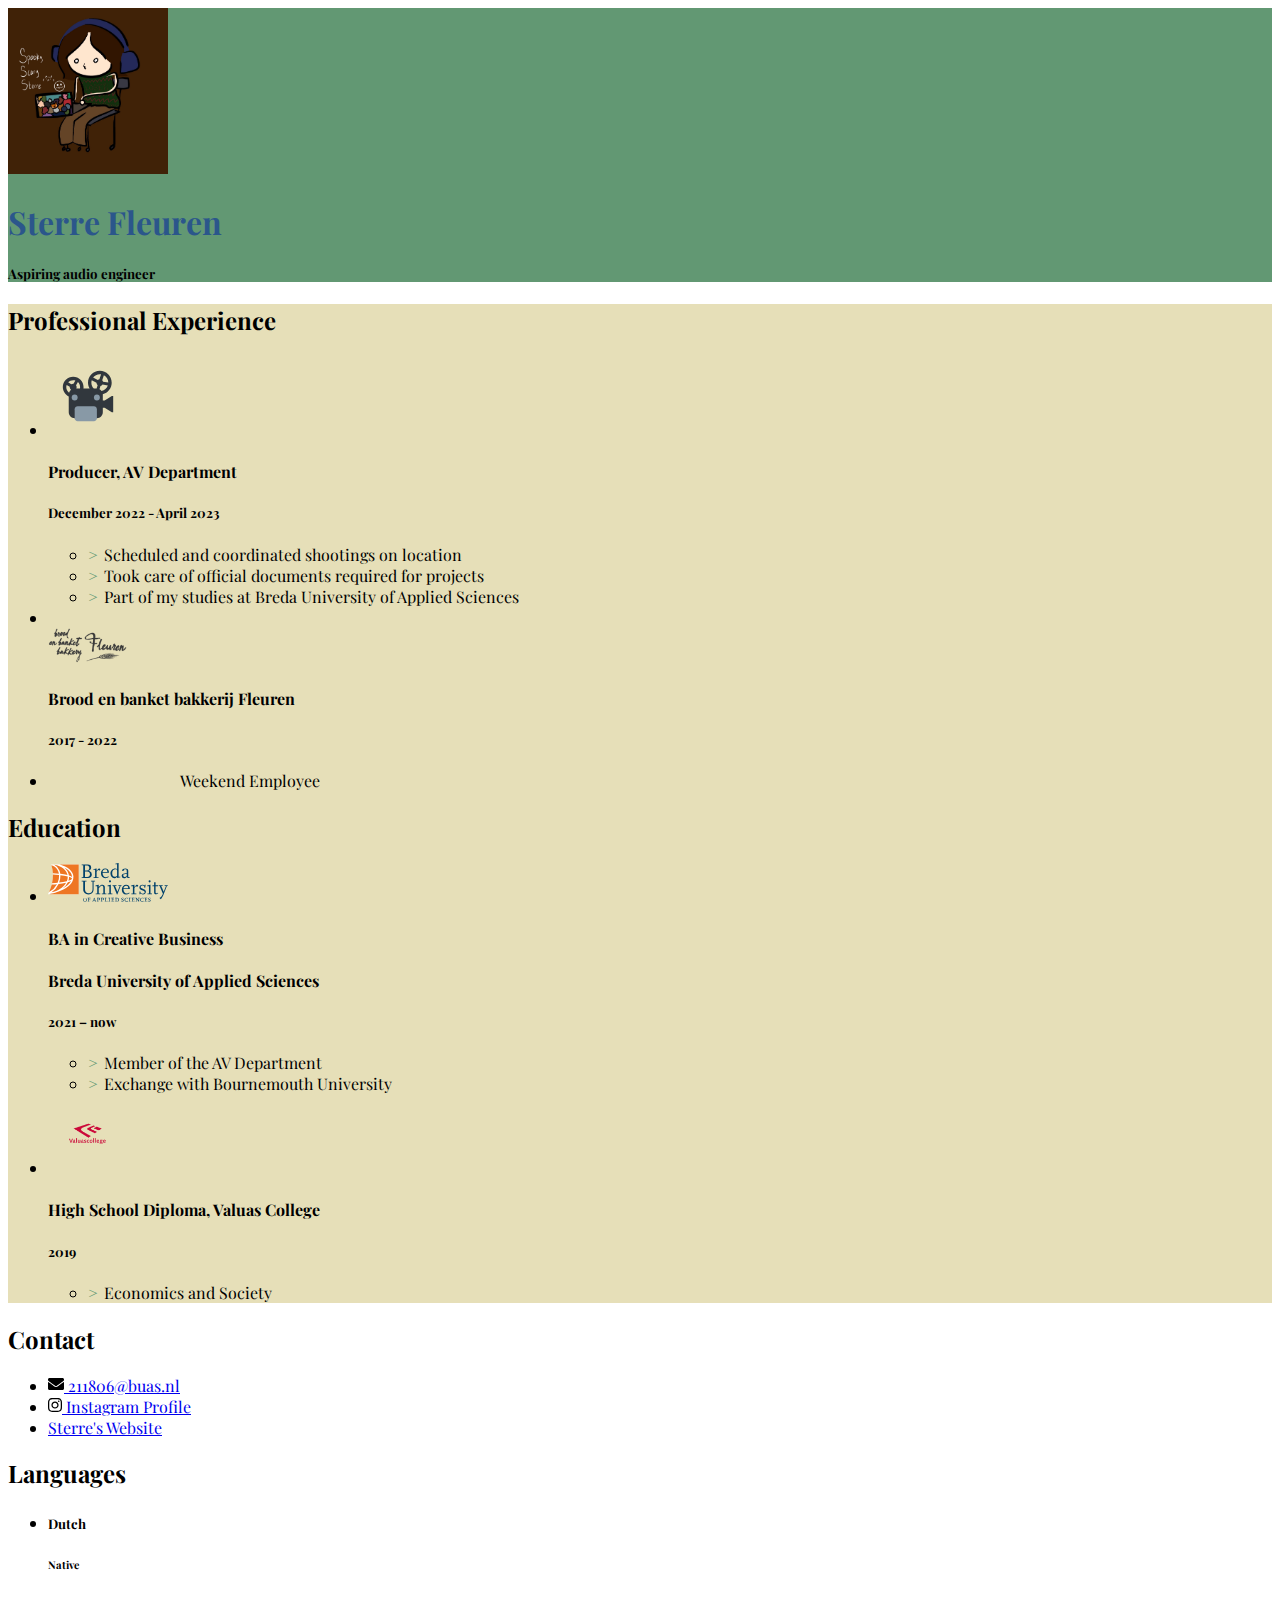
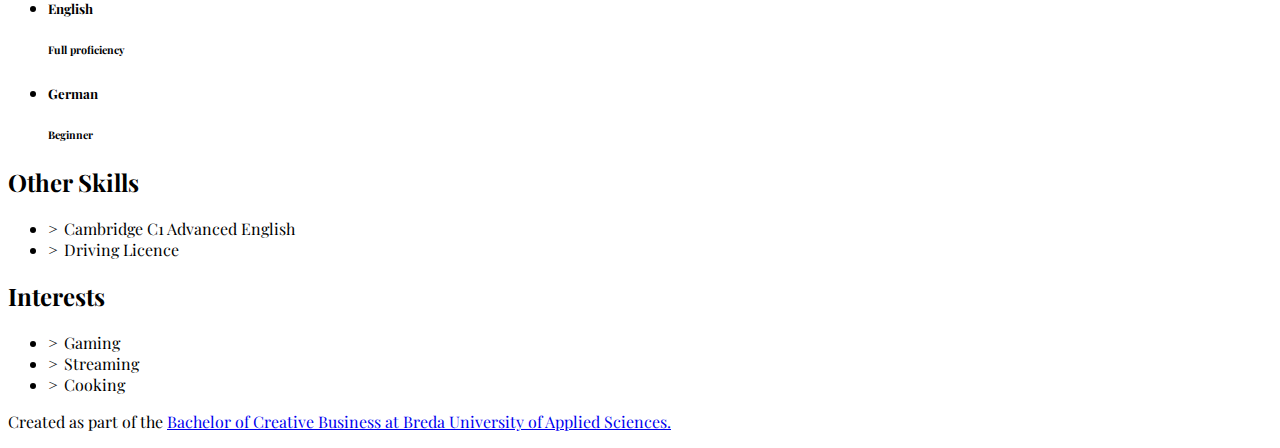
==== index.html @ 614ecc74 "please.2" ====
<!doctype html>
<html class="h-100" lang="en">
  
  <!-- An HTML document always starts with a "head", i.e. information about the page that isn't directly visible -->
  <head>
    <meta charset="utf-8">
    <meta name="viewport" content="width=device-width, initial-scale=1, shrink-to-fit=no">

    <!-- Links to the CSS styles from Bootstrap. -->
    <!-- -->
    <link href="https://cdn.jsdelivr.net/npm/bootstrap@5.2.3/dist/css/bootstrap.min.css" rel="stylesheet" integrity="sha384-rbsA2VBKQhggwzxH7pPCaAqO46MgnOM80zW1RWuH61DGLwZJEdK2Kadq2F9CUG65" crossorigin="anonymous">
    <!-- -->

    <!-- Links to our additional CSS styles -->
    <link rel="stylesheet" href="css/styles.css">
    <link href="cvstyle.css" rel="stylesheet" type="text/css">

    <!-- Alternative CSS for demonstration purposes. You must deactivate the Bootstrap CSS to activate this one. -->
    <!-- 
    <link rel="stylesheet" href="css/alternative.css">
     -->

  <title>Sterre Fleuren's Resumé</title>
  </head>
  <!-- End of the head -->

  <!-- Start of the body, which contains everything visible on the page -->
  <body class="d-flex flex-column h-100 justify-content-between">

	  <link rel="preconnect" href="https://fonts.googleapis.com">
<link rel="preconnect" href="https://fonts.gstatic.com" crossorigin>
<link href="https://fonts.googleapis.com/css2?family=Playfair+Display&display=swap" rel="stylesheet">
	  
    <!--
      We use a Bootstrap container to align contents.
      The "container" class can be replaced by "container-fluid" to make a full width page.
      The "my-sm-4" class adds a margin (m) vertical (y) at sizes small (-sm-) and above, of 4 x 6 pixels
      The "resume-container" class doesn't come from Bootstrap, you can use it for your own styles
    -->
    <div class="container shadow-lg my-sm-4 resume-container">

      <!--
        <header> is a semantic element: it works exactly like <div>, but it gives information about the role of the code below.
        The "row" class is used for the Bootstrap grid.
      -->
      <header class="row resume-header justify-content-center">
        <!--
          A container to wrap around the portrait and align it. We use Bootstrap grid columns.
          This constrains the portrait to columns of decreasing sizes
        -->
        <div class="portrait-container col-5 col-sm-4 col-md-3 col-lg-2">
          <!--
            "w-100" makes sure the image takes the full width of the column it's in
            "rounded-circle" cuts a circle around the image
          -->
          <img class="w-100 rounded-circle my-3" src="images/IMG_0757.jpg" alt="Portrait of Sterre Fleuren" width="160">
        </div>
        <!--
          A container to wrap around your name and tagline. Full-width at small size, then columns of increasing size.
        -->
        <div class="col-12 col-sm-8 col-md-9 col-lg-10 my-3 header-content">
			<h1 class="textcolors"> Sterre Fleuren</h1>
          <h5 class="fst-italic tagline">Aspiring audio engineer&nbsp; &nbsp;&nbsp;</h5>
        </div>
      </header>

      <!--
        Another row in the Bootstrap grid, for the rest of the résumé.
        Biography and other details will be on top of each other at sizes XS and S, then next to each other.
        Use the "flex-row-reverse" class here to swap the columns around.
      -->
      <div class="row resume-bottom">

        <!--
          <main> is another semantic element. It will contain biographical info (professional experience and education).
        -->
        <main class="col-md-7 col-lg-8 col-xl-9 resume-main">

          <!--
            <section> is yet another semantic element. The first one is for professional experience.
          -->
          <section class="my-3 biography-section">
            <h2>Professional Experience</h2>
            <!--
              Each list item (li) in the unordered list (ul) below will be one job.
              "list-unstyled" is a class that hides the bullet points of a list.
            -->
            <ul class="biography-list list-unstyled">

              <!-- Top item (generally the latest or most relevant) in professional experience -->
              <li class="biography-item row mb-2">
                <!-- We're using a grid inside a grid so we can align logos and text -->
                <div class="logo-container col-3 col-sm-2 col-md-3 col-lg-2">
                  <img class="biography-logo mw-100 d-block mx-auto" src="images/employers/projector.svg" alt="Company logo" width="80">
                </div>
                <div class="biography-contents col-9 col-sm-10 col-md-9 col-lg-10">
                  <h4>Producer, AV Department</h4>
                  <h5>December 2022 - April 2023&nbsp;</h5>
                  <!-- Use the list below to talk about your achievements -->
                  <ul class="biography-details list-unstyled">
                    <li>Scheduled and coordinated shootings on location</li>
                    <li>Took care of official documents required for projects&nbsp;</li>
                    <li>Part of my studies at Breda University of Applied Sciences</li>
                  </ul>
                </div>
              </li>

              <!-- 2nd item in professional experience -->
              <li class="biography-item row mb-2">
				</li>
                <div class="logo-container col-3 col-sm-2 col-md-3 col-lg-2">
                <!-- We're using a grid inside a grid so we can align logos and text -->
                  <img class="biography-logo mw-100 d-block mx-auto" src="images/employers/fleuren.png" alt="Company logo" width="80">
                </div>
                <div class="biography-contents col-9 col-sm-10 col-md-9 col-lg-10">
                  <h4>Brood en banket bakkerij Fleuren</h4>
                  <h5>2017 - 2022</h5>
                </div>
				<li>
					&nbsp; &nbsp; &nbsp; &nbsp; &nbsp; &nbsp; &nbsp; &nbsp; &nbsp; &nbsp; &nbsp; &nbsp; &nbsp; &nbsp; &nbsp; &nbsp; &nbsp;Weekend Employee</li>
            </ul>
          </section>

          <!-- We're done with jobs, let's move on to schools -->

          <section class="my-3 biography-section">
            <h2>Education</h2>
            <ul class="biography-list list-unstyled">

              <!-- Top item in education. And by "top", I mean a Bachelor in Creative Business at BUas. -->
              <li class="biography-item row mb-2">
                <div class="logo-container col-3 col-sm-2 col-md-3 col-lg-2">
                  <img class="biography-logo mw-100 d-block mx-auto" src="images/schools/logo-buas.svg" alt="School logo" width="120">
                </div>
                <div class="biography-contents col-9 col-sm-10 col-md-9 col-lg-10">
                  <h4>BA in Creative Business&nbsp;</h4>
                  <h4>Breda University of Applied Sciences</h4>
<h5>2021 –&nbsp;now</h5>
                  <!-- Use the list below to talk about minors, exchanges, extra-curricular activities. -->
                  <ul class="biography-details list-unstyled">
                    <li>Member of the AV Department</li>
                    <li>Exchange with Bournemouth University</li>
                  </ul>
                </div>
              </li>

              <!-- 2nd item in education -->
              <li class="biography-item row mb-2">
                <div class="logo-container col-3 col-sm-2 col-md-3 col-lg-2">
                  <img class="biography-logo mw-100 d-block mx-auto" src="images/schools/113-logo_valuas-college.png" alt="School logo" width="80">
                </div>
                <div class="biography-contents col-9 col-sm-10 col-md-9 col-lg-10">
                  <h4>High School Diploma, Valuas College&nbsp;&nbsp;</h4>
                  <h5>2019</h5>
                  <ul class="biography-details list-unstyled">
                    <li>Economics and Society&nbsp;</li>
                  </ul>
                </div>
              </li>
            </ul>
          </section>

          <!-- This is the end of the "Education" section -->

        </main>

        <!--
          We're done with the first column.
          We now move on to the column with contact details, languages and other skills
          <aside> is also a semantic element.
        -->
        <aside class="col-md-5 col-lg-4 col-xl-3 resume-aside">

          <!-- The first block will be contact details -->
          <section class="my-3 aside-section">
            <h2>Contact</h2>
            <!--
              A list of all your contact details.
              There are more icons in the images/icons folder, have a look if you want to add your LinkedIn or TikTok profile.
              Be careful and only put channels through which you really want to be contacted.
              If your phone number is your personal one, you may want to remove it!
            -->
            <ul class="contact-list list-unstyled">
              <li class="contact-item">
                <a class="d-flex align-items-center" href="mailto:211806@buas.nl" target="_blank">
                  <img class="contact-icon" src="images/icons/envelope.svg" alt="Email">
                  211806@buas.nl
                </a>
              </li>
              <li class="contact-item">
                <a class="d-flex align-items-center" href="https://www.instagram.com/sterrefleuren/" target="_blank">
                  <img class="contact-icon" src="images/icons/instagram.svg" alt="Facebook">
                  Instagram Profile
                </a>
              </li>
              <li class="contact-item">
                <a class="d-flex align-items-center" href="https://sterrefleuren16.wixsite.com/my-site" target="_blank">
                       Sterre's Website
                </a>
              </li>
            </ul>
          </section>

          <!-- End of contact details, moving on to languages -->

          <section class="my-3 aside-section">
            <h2>Languages</h2>
            <!-- Each item in the list is a language. Modify, add or remove depending on what you speak -->
            <ul class="language-list list-unstyled">
              <li class="language-item d-flex mb-1">
                <h5 class="language-name w-50">Dutch</h5>
                <div class="language-level w-50 border border-info border-2 position-relative">
                  <!-- The div below is a progress bar. Choose between w-25, w-50, w-75 and w-100 to show your level of fluency -->
                  <div class="language-progress position-absolute bg-warning h-100 w-100"></div>
                  <h6 class="position-absolute w-100 text-center top-0 py-1">Native</h6>
                </div>
              </li>
              <li class="language-item d-flex mb-1">
                <h5 class="language-name w-50">English</h5>
                <div class="language-level w-50 border border-info border-2 position-relative">
                  <!-- The div below is a progress bar. Choose between w-25, w-50, w-75 and w-100 to show your level of fluency -->
                  <div class="language-progress position-absolute bg-warning h-100 w-75"></div>
                  <h6 class="position-absolute w-100 text-center top-0 py-1">Full proficiency</h6>
                </div>
			  </li>
              <li class="language-item d-flex mb-1">
                <h5 class="language-name w-50">German</h5>
                <div class="language-level w-50 border border-info border-2 position-relative">
                  <!-- The div below is a progress bar. Choose between w-25, w-50, w-75 and w-100 to show your level of fluency -->
                  <div class="language-progress position-absolute bg-warning h-100 w-25"></div>
                  <h6 class="position-absolute w-100 text-center top-0 py-1">Beginner</h6>
                </div>
              </li>
            </ul>
          </section>

          <!-- End of contact details, moving on to other skills -->

          <section class="my-3 aside-section">
            <h2>Other Skills</h2>
            <ul class="skill-list list-unstyled">
              <li class="skill-item">Cambridge C1 Advanced English&nbsp;</li>
              <li class="skill-item">Driving Licence</li>
            </ul>
          </section>

          <!-- End of other skills, moving on to interest and hobbies -->

          <section class="my-3 aside-section">
            <h2>Interests</h2>
            <ul class="skill-list list-unstyled">
              <li class="skill-item">Gaming</li>
				<li class="skill-item">Streaming</li>
				<li class="skill-item">Cooking</li>
            </ul>
          </section>

      </aside>
  </div>
    </div>

    <!-- And now, a footer! -->
    <footer class="bg-dark mt-sm-5 py-4 text-light">
      <p class="container text-end">
        Created as part of the <a href="https://www.buas.nl/en/programmes/creative-business" target="_blank">Bachelor of Creative Business at Breda University of Applied Sciences.</a>
      </p>
    </footer>

  </body>
</html>
---- css/styles.css ----
/* Use this file to use your own styles*/

/* Import declaration to use Google Fonts - check https://fonts.google.com/ for details */
@import url('https://fonts.googleapis.com/css2?family=Lato:ital,wght@0,400;0,700;1,400;1,700&display=swap');

/* Styles for the body */

body {
	font-family: 'Playfair Display', serif;
}

/* Styles for custom classes in the document. (There are more, try to find them out!) */


.resume-header {
    background-color: #629873;
}


	

.resume-main {
	background-color: #E6DFB8;
}

.resume-aside {
	background-color: #FFFFFF;
}

/* Styles for lists in the document */

.biography-details li::before, .skill-list li::before {
	content: ">";
	font-weight: 800;
	display: inline-block;
	width: 1em;
	margin-left: -1em;
}

.biography-details li::before {
	color: #629873;
}

.biography-details li, .skill-list li {
	padding-left: 1em;
}

/* Styles for contact icons */

.contact-icon {
	height: 1em;
	flex-basis: 1.4em;
}
---- cvstyle.css ----
@charset "UTF-8";


.textcolors {
	color: #2B568B
	
}
---- css/alternative.css ----
@import url(https://api.fontshare.com/css?f[]=telma@900&f[]=erode@1&display=swap);

/* Starting with a CSS reset */

* {
	margin: 0;
	border: 0;
	padding: 0;
	font-size: inherit;
	font-weight: inherit;
	box-sizing: border-box;
}

ol, ul {
	list-style: none;
}

/* Defining font styles for the whole body */

html {
	height: 100%;
}

body {
	font-family: "Erode", serif;
	background-color: #ffffff;
	color: #000020;
	font-size: clamp(16px, 1.5vw, 20px);
	line-height: 1.1;
	height: 100%;
}

h1, h2, h3, h4, p, li, dt {
	margin: .3em 0;
}

.resume-container {
	display: flex;
	flex-flow: row;
	margin: 0 auto;
	height: 100%;
}

.resume-bottom {
	display: flex;
	flex-flow: row wrap;
	width: 100%;
	overflow-y: auto;
}

.resume-main, .resume-aside {
	display: flex;
	flex-flow: column;
}

section {
	padding: .5em;
}

section {
	background-image: linear-gradient(to bottom, rgba(120, 120, 120, .1), transparent);
	flex: 1 0 auto;
}

footer {
	display: none;
}

/* Styles for the header (photo, tagline, etc.) */

.resume-header {
	width: 16%;
	max-width: 220px;
	min-width: 80px;
	display: flex;
	flex-flow: column;
	background-color: #301010;
	color: #f0f0f0;
	height: 100%;
	background-image: linear-gradient(to bottom, rgba(255, 255, 255, .1), transparent);
}

.portrait-container {
	margin: 10px;
	border-radius: 130px;
	background-color: rgba(120,120,120,.4);
	max-height: 30%;
}

.portrait-container img {
	border-radius: 130px;
	width: 100%;
	max-height: 100%;
}

.header-content {
	text-align: center;
	display:  flex;
	flex-flow: row;
	justify-content: center;
	overflow: hidden;
}

h1 {
	font-size: clamp(28px, 3vh, 40px);
	font-weight: 900;
	font-family:  Telma;
	writing-mode: vertical-lr;
	transform:  rotate(180deg);
}

.tagline {
	font-size: clamp(22px, 2.5vh, 30px);
	font-weight: 200;
	font-style: italic;
	margin: .6em 0;
	writing-mode: vertical-lr;
}

/* Styles for the main column */

.resume-main {
	flex: 1 1 60%;
	background-color: #f0f0f0;
}

.biography-item {
   	display: flex;
   	margin: .6em 0;
}

.logo-container {
	flex: 0 1 20%;
}

.biography-logo {
	display: block;
	margin: .6em auto .3em;
	max-width: 100%;
	max-height: 80px;
}

.biography-contents {
	flex: 1 0 80%;
	padding-left: 5px;
}

.biography-item h4 {
	font-size: 1.5em;
	font-weight: 500;
}

.biography-item h5 {
	font-size: 1.25em;
	font-weight: 300;
	margin-bottom: .5em;
}

.biography-details li::before, .skill-list li::before {
	content: "\2605";
	display: inline-block;
	width: 1em;
	margin-left: -1em;
}

.biography-details li, .skill-list li {
	padding-left: 1em;
}

h2 {
	writing-mode: vertical-lr;
	font-size: clamp(20px, 2.5vh, 36px);
	font-weight: 900;
	font-family:  Telma;
}

.resume-main h2 {
	transform:  rotate(180deg);
	float:  left;
}

.resume-main h2 + * {
	margin-left: 2.2em;
}

/* Styles for the secondary column */

.resume-aside {
	flex: 1 1 250px;
	background-color: #282840;
	color: #f0f0f0;
	display: flex;
	flex-flow: column;
}

.resume-aside a {
	color: #c0c0ff;
}

.resume-aside a:hover {
	opacity: .8;
}

.language-item {
	display: flex;
	margin: .5em 0;
}

.language-name {
	width: 50%;
}

.language-level {
	position: relative;
	font-size: .8em;
	font-weight: 600;
	width: 50%;
	height:  1.6em;
	text-align: center;
	border: 2px solid #fffff0;
	color: #000000;
	text-shadow: 1px 1px 2px #ffffff;
}

.language-level > * {
	position: absolute;
	left: 0;
	top:  0;
	height: 100%;
}

.language-progress {
	background-color: #ffff00;
}

.language-level h6 {
	width: 100%;
}

.w-25 {
	width: 25%;
}

.w-50 {
	width: 50%;
}

.w-75 {
	width: 75%;
}

.w-100 {
	width: 100%;
}

.contact-item a {
	display: flex;
	align-items: center;
}

.contact-icon {
	height: 1em;
	flex-basis: 1.4em;
	filter: invert();
}

aside h2 {
	float:  right;
}

aside h2 + * {
	margin-right: 2.2em;
}
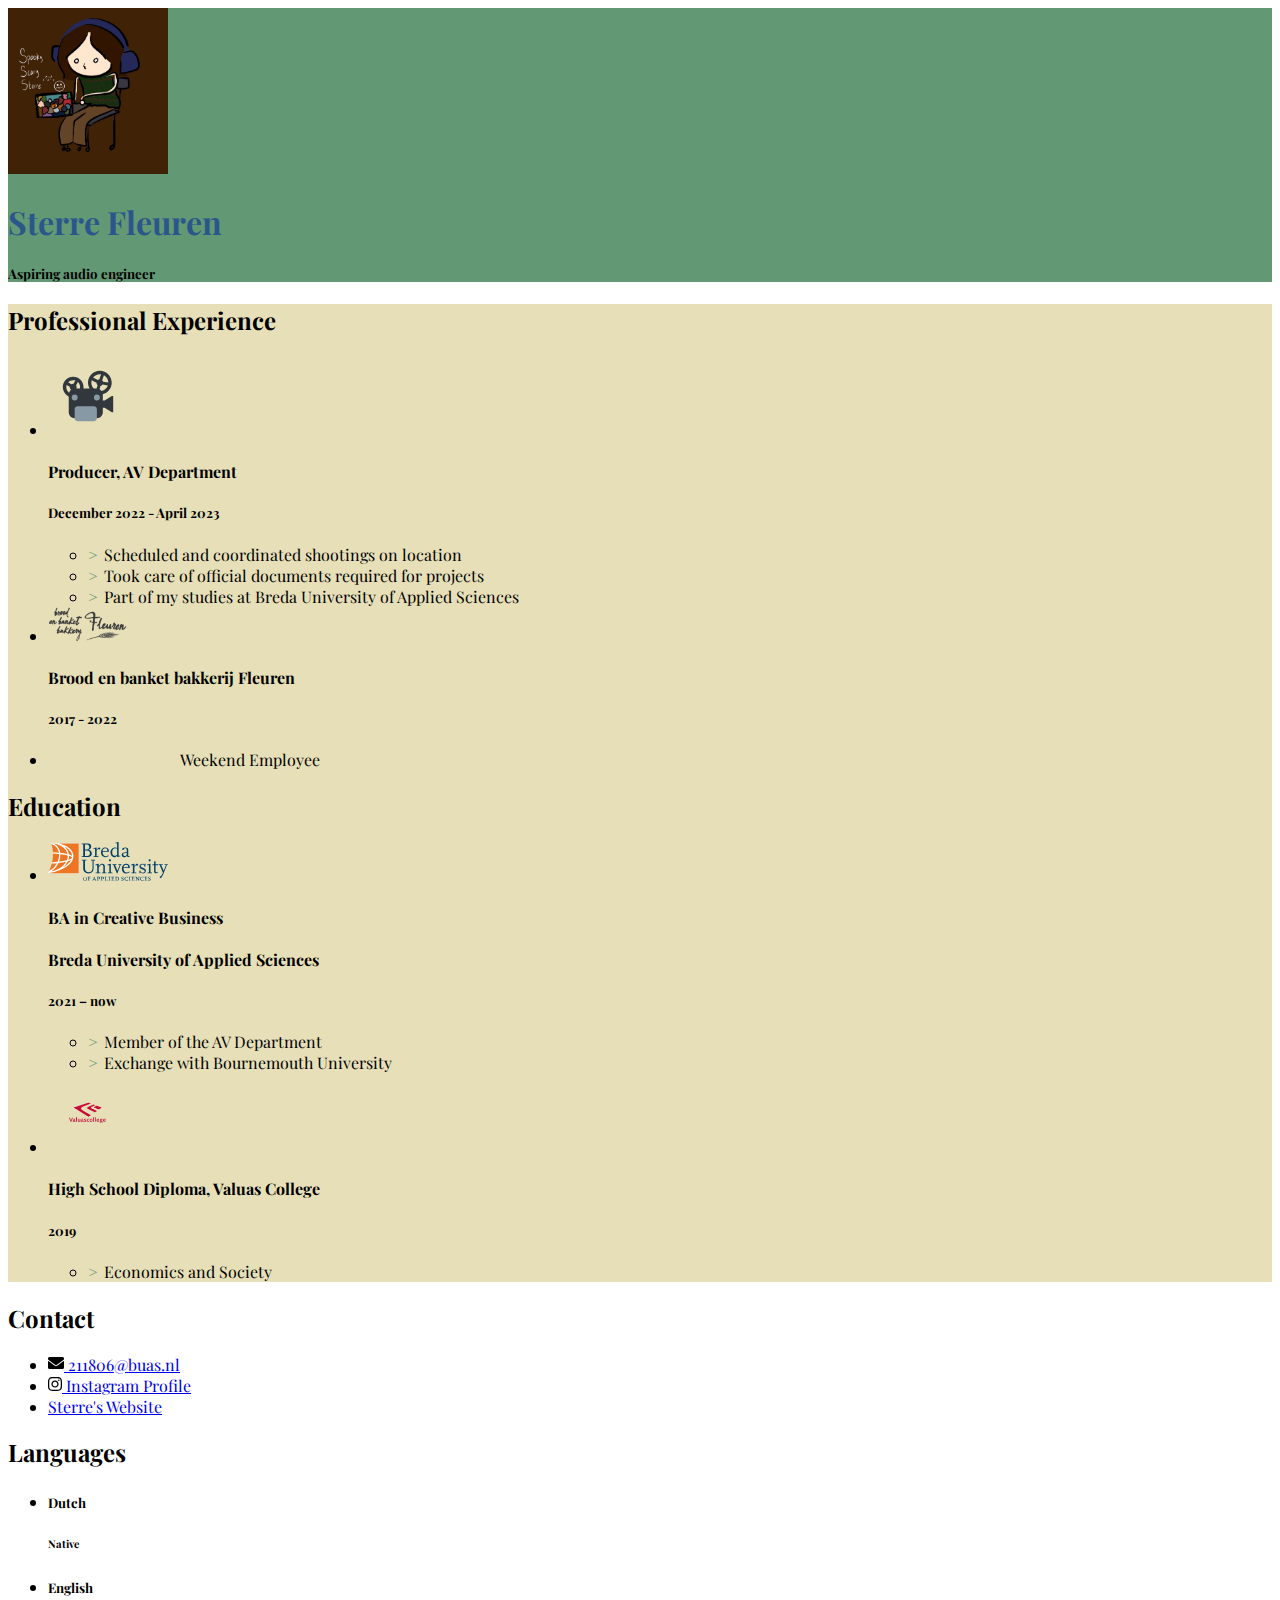
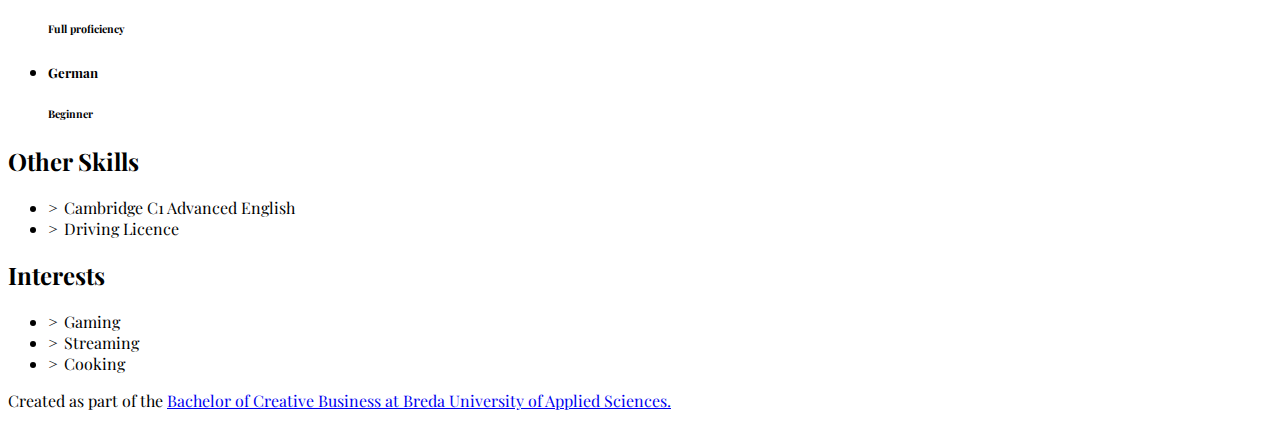
==== commit a339d3eb: "please cmon" ====
--- a/index.html
+++ b/index.html
@@ -107,7 +107,6 @@
 
               <!-- 2nd item in professional experience -->
               <li class="biography-item row mb-2">
-				</li>
                 <div class="logo-container col-3 col-sm-2 col-md-3 col-lg-2">
                 <!-- We're using a grid inside a grid so we can align logos and text -->
                   <img class="biography-logo mw-100 d-block mx-auto" src="images/employers/fleuren.png" alt="Company logo" width="80">
@@ -118,7 +117,7 @@
                 </div>
 				<li>
 					&nbsp; &nbsp; &nbsp; &nbsp; &nbsp; &nbsp; &nbsp; &nbsp; &nbsp; &nbsp; &nbsp; &nbsp; &nbsp; &nbsp; &nbsp; &nbsp; &nbsp;Weekend Employee</li>
-            </ul>
+				</li> </ul>
           </section>
 
           <!-- We're done with jobs, let's move on to schools -->
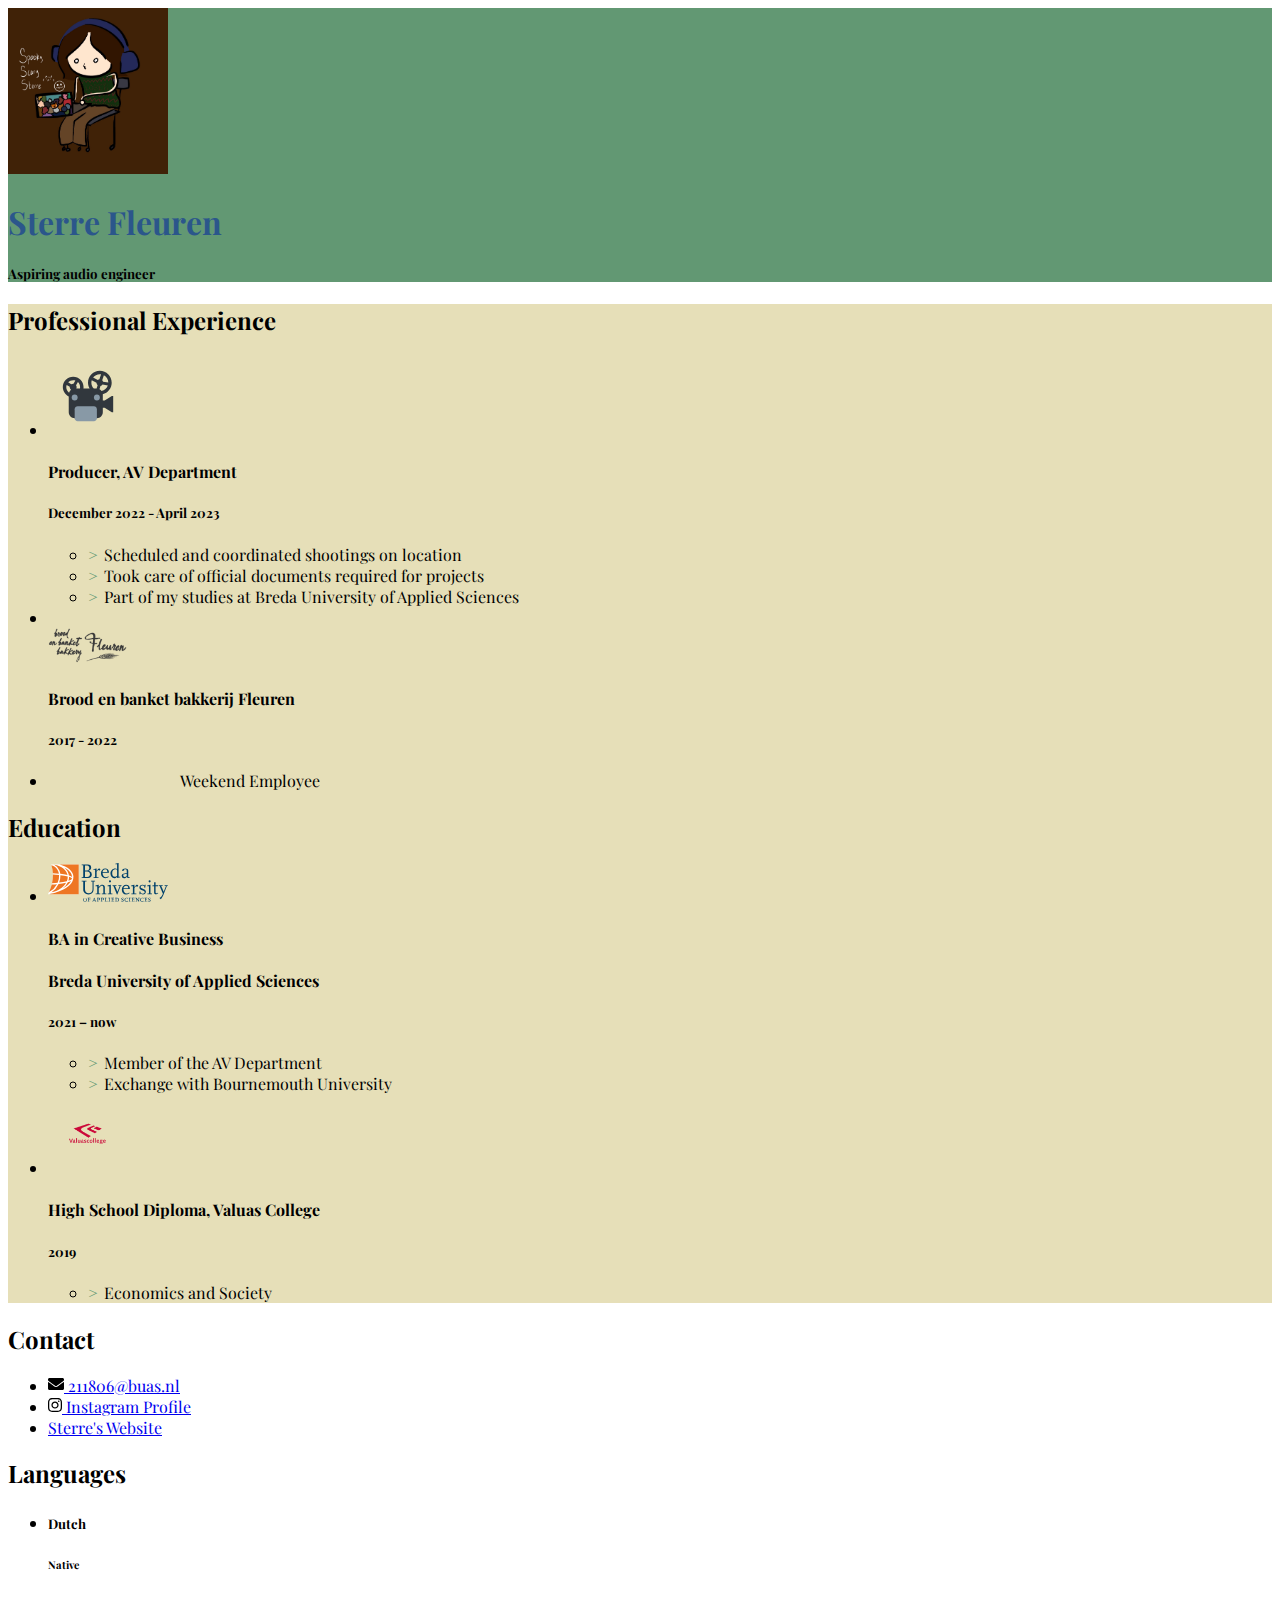
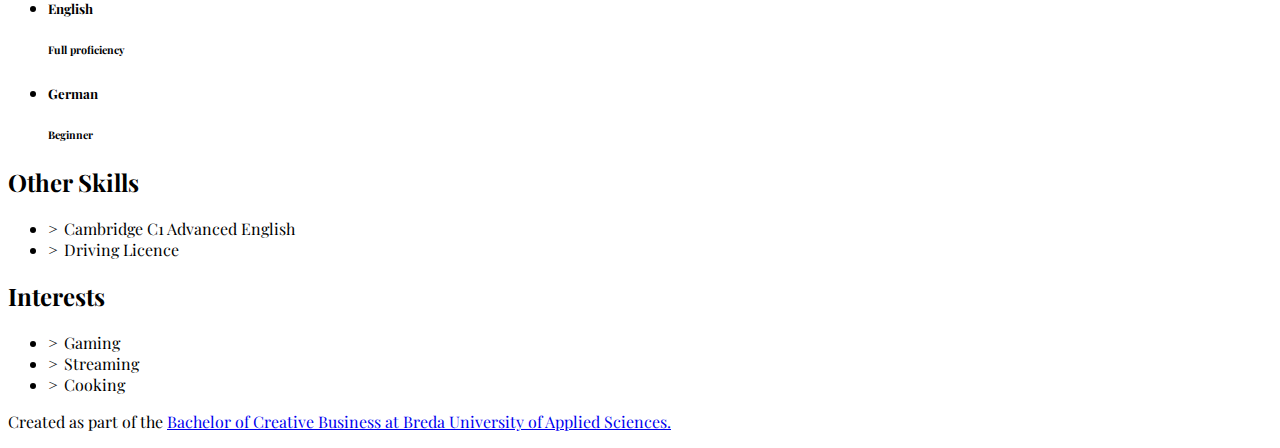
==== commit 4d30dd0c: "ugly" ====
--- a/index.html
+++ b/index.html
@@ -107,6 +107,7 @@
 
               <!-- 2nd item in professional experience -->
               <li class="biography-item row mb-2">
+				</li>
                 <div class="logo-container col-3 col-sm-2 col-md-3 col-lg-2">
                 <!-- We're using a grid inside a grid so we can align logos and text -->
                   <img class="biography-logo mw-100 d-block mx-auto" src="images/employers/fleuren.png" alt="Company logo" width="80">
@@ -117,7 +118,7 @@
                 </div>
 				<li>
 					&nbsp; &nbsp; &nbsp; &nbsp; &nbsp; &nbsp; &nbsp; &nbsp; &nbsp; &nbsp; &nbsp; &nbsp; &nbsp; &nbsp; &nbsp; &nbsp; &nbsp;Weekend Employee</li>
-				</li> </ul>
+				</ul>
           </section>
 
           <!-- We're done with jobs, let's move on to schools -->
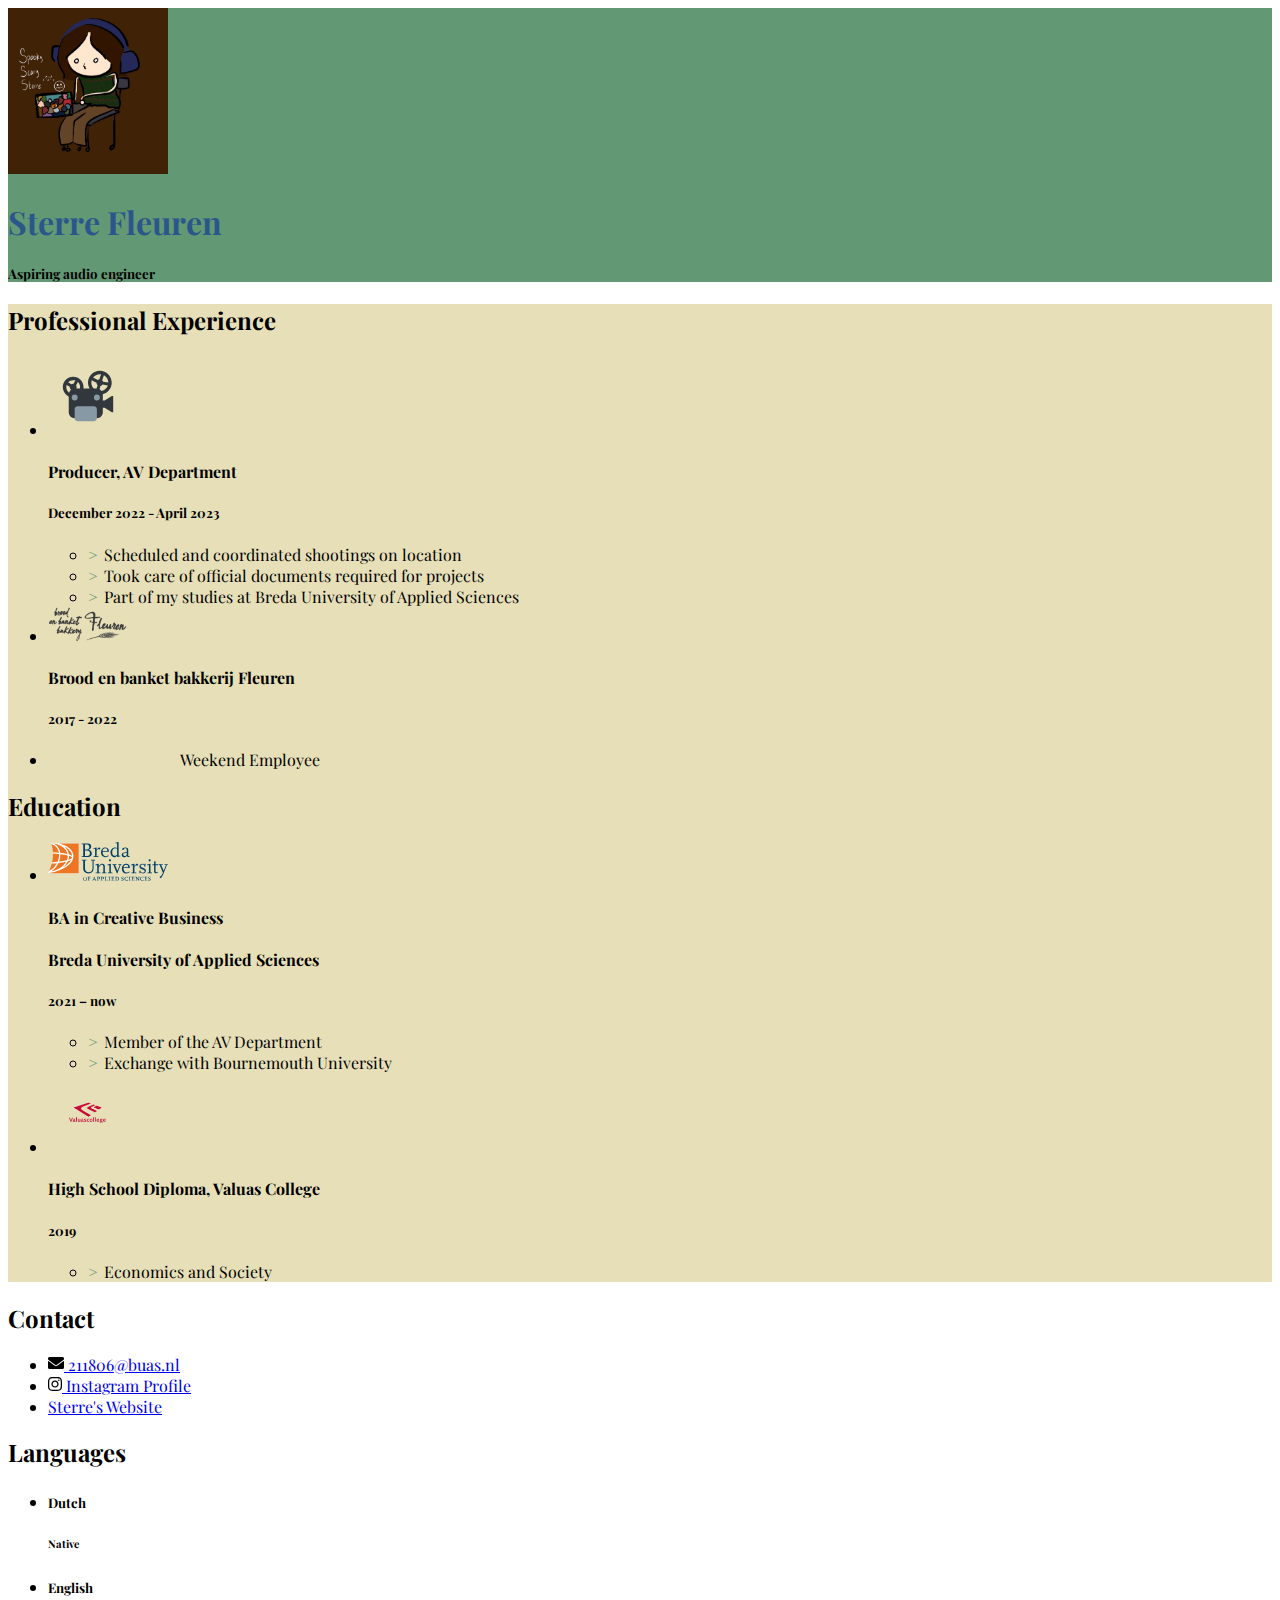
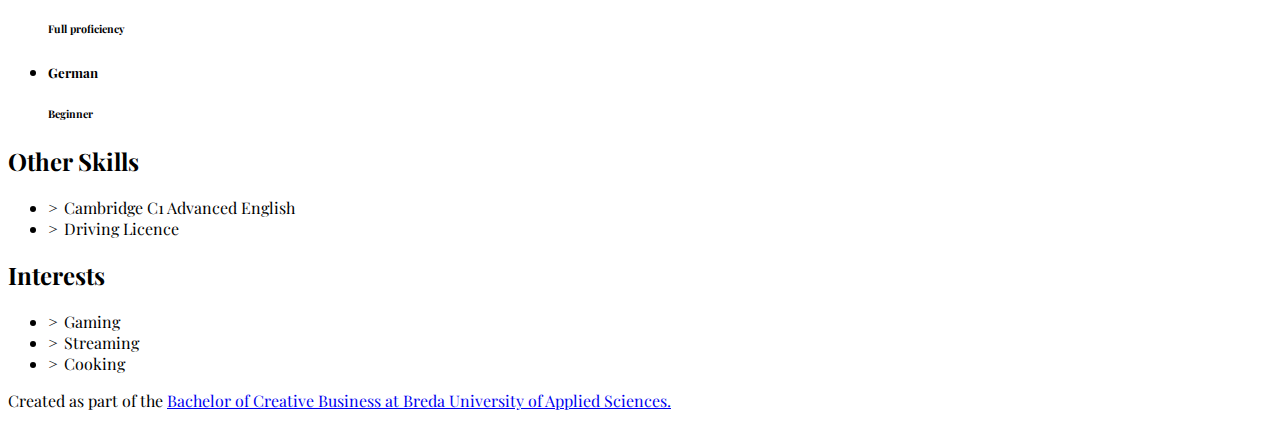
==== commit 66626aa3: "pls cmon" ====
--- a/index.html
+++ b/index.html
@@ -107,7 +107,6 @@
 
               <!-- 2nd item in professional experience -->
               <li class="biography-item row mb-2">
-				</li>
                 <div class="logo-container col-3 col-sm-2 col-md-3 col-lg-2">
                 <!-- We're using a grid inside a grid so we can align logos and text -->
                   <img class="biography-logo mw-100 d-block mx-auto" src="images/employers/fleuren.png" alt="Company logo" width="80">
@@ -116,8 +115,8 @@
                   <h4>Brood en banket bakkerij Fleuren</h4>
                   <h5>2017 - 2022</h5>
                 </div>
-				<li>
-					&nbsp; &nbsp; &nbsp; &nbsp; &nbsp; &nbsp; &nbsp; &nbsp; &nbsp; &nbsp; &nbsp; &nbsp; &nbsp; &nbsp; &nbsp; &nbsp; &nbsp;Weekend Employee</li>
+				<li>&nbsp; &nbsp; &nbsp; &nbsp; &nbsp; &nbsp; &nbsp; &nbsp; &nbsp; &nbsp; &nbsp; &nbsp; &nbsp; &nbsp; &nbsp; &nbsp; &nbsp;Weekend Employee</li>
+				</li>
 				</ul>
           </section>
 
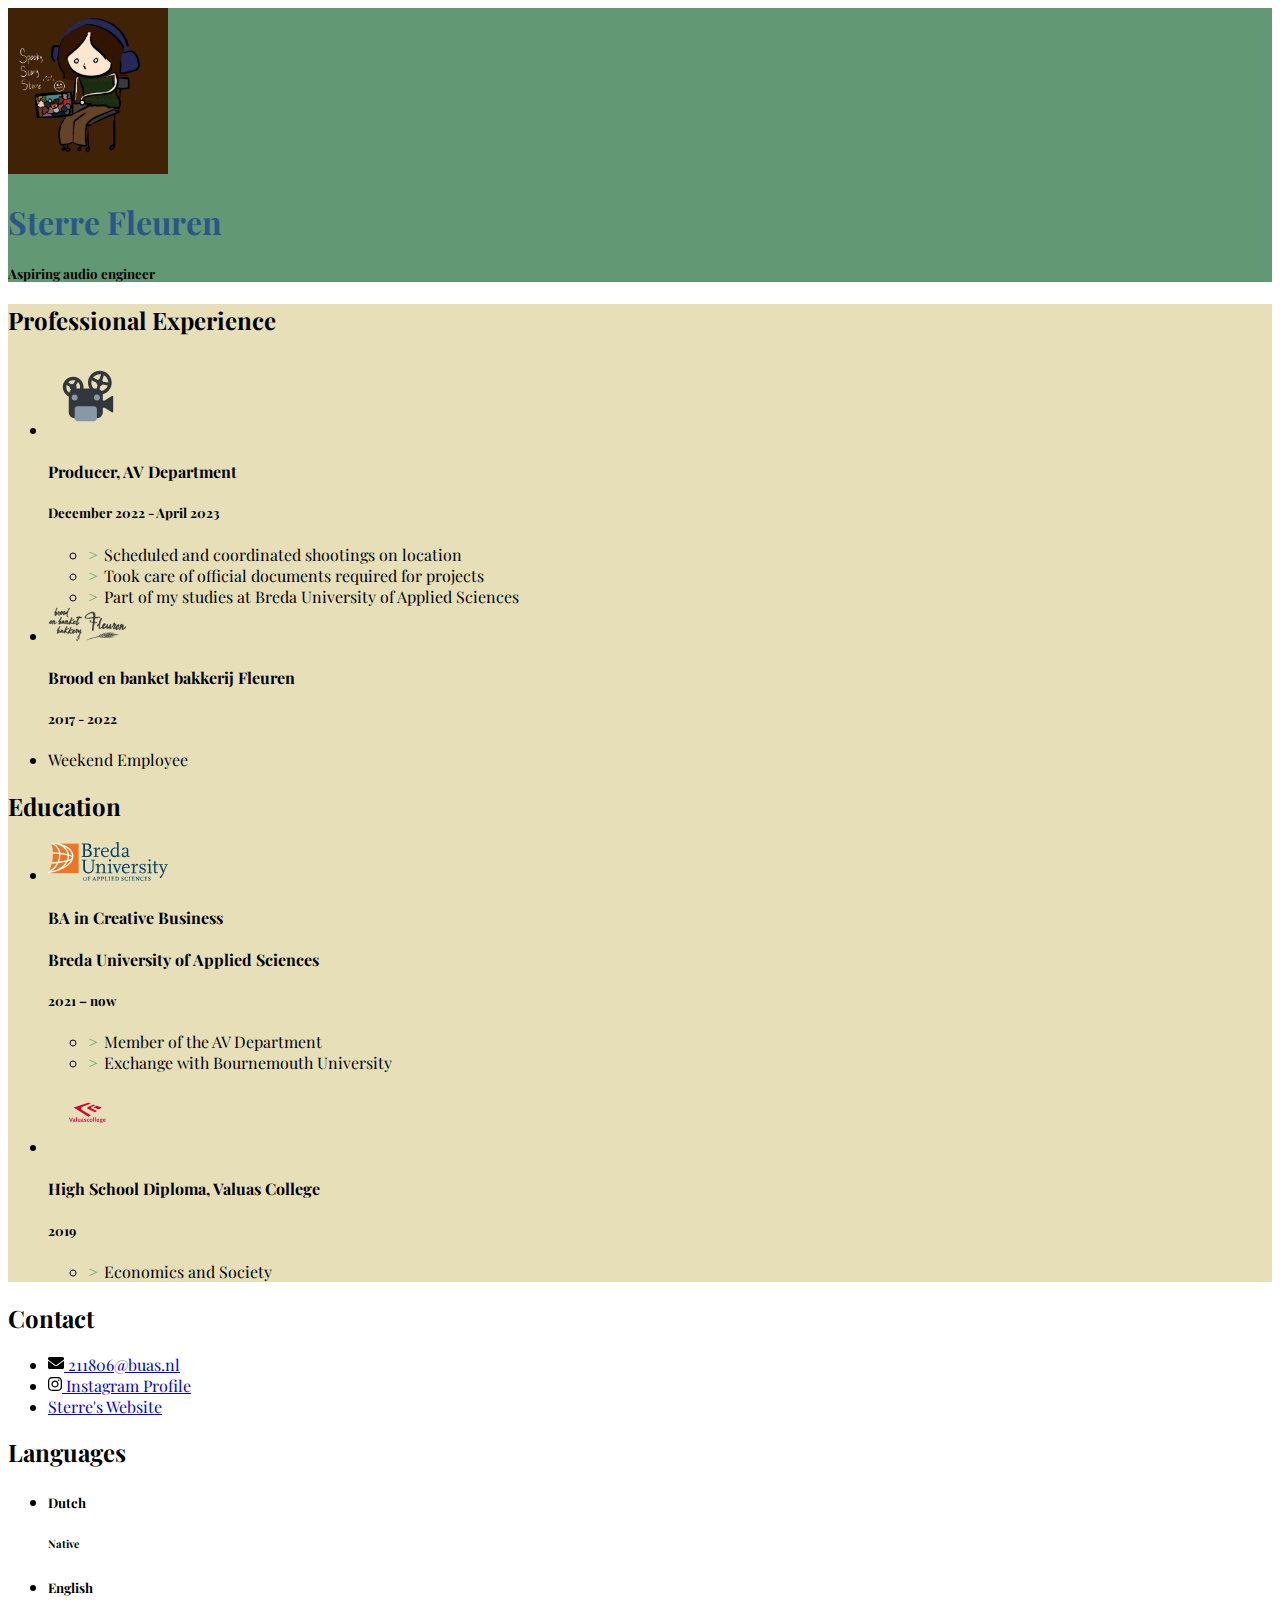
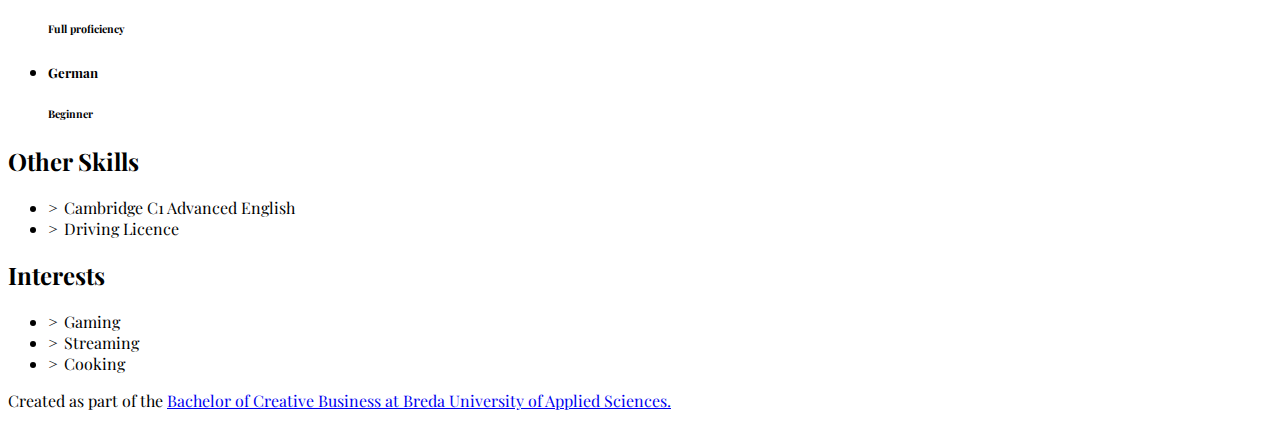
==== commit 8317a7a0: "cmon" ====
--- a/index.html
+++ b/index.html
@@ -115,7 +115,7 @@
                   <h4>Brood en banket bakkerij Fleuren</h4>
                   <h5>2017 - 2022</h5>
                 </div>
-				<li>&nbsp; &nbsp; &nbsp; &nbsp; &nbsp; &nbsp; &nbsp; &nbsp; &nbsp; &nbsp; &nbsp; &nbsp; &nbsp; &nbsp; &nbsp; &nbsp; &nbsp;Weekend Employee</li>
+				<li>Weekend Employee</li>
 				</li>
 				</ul>
           </section>
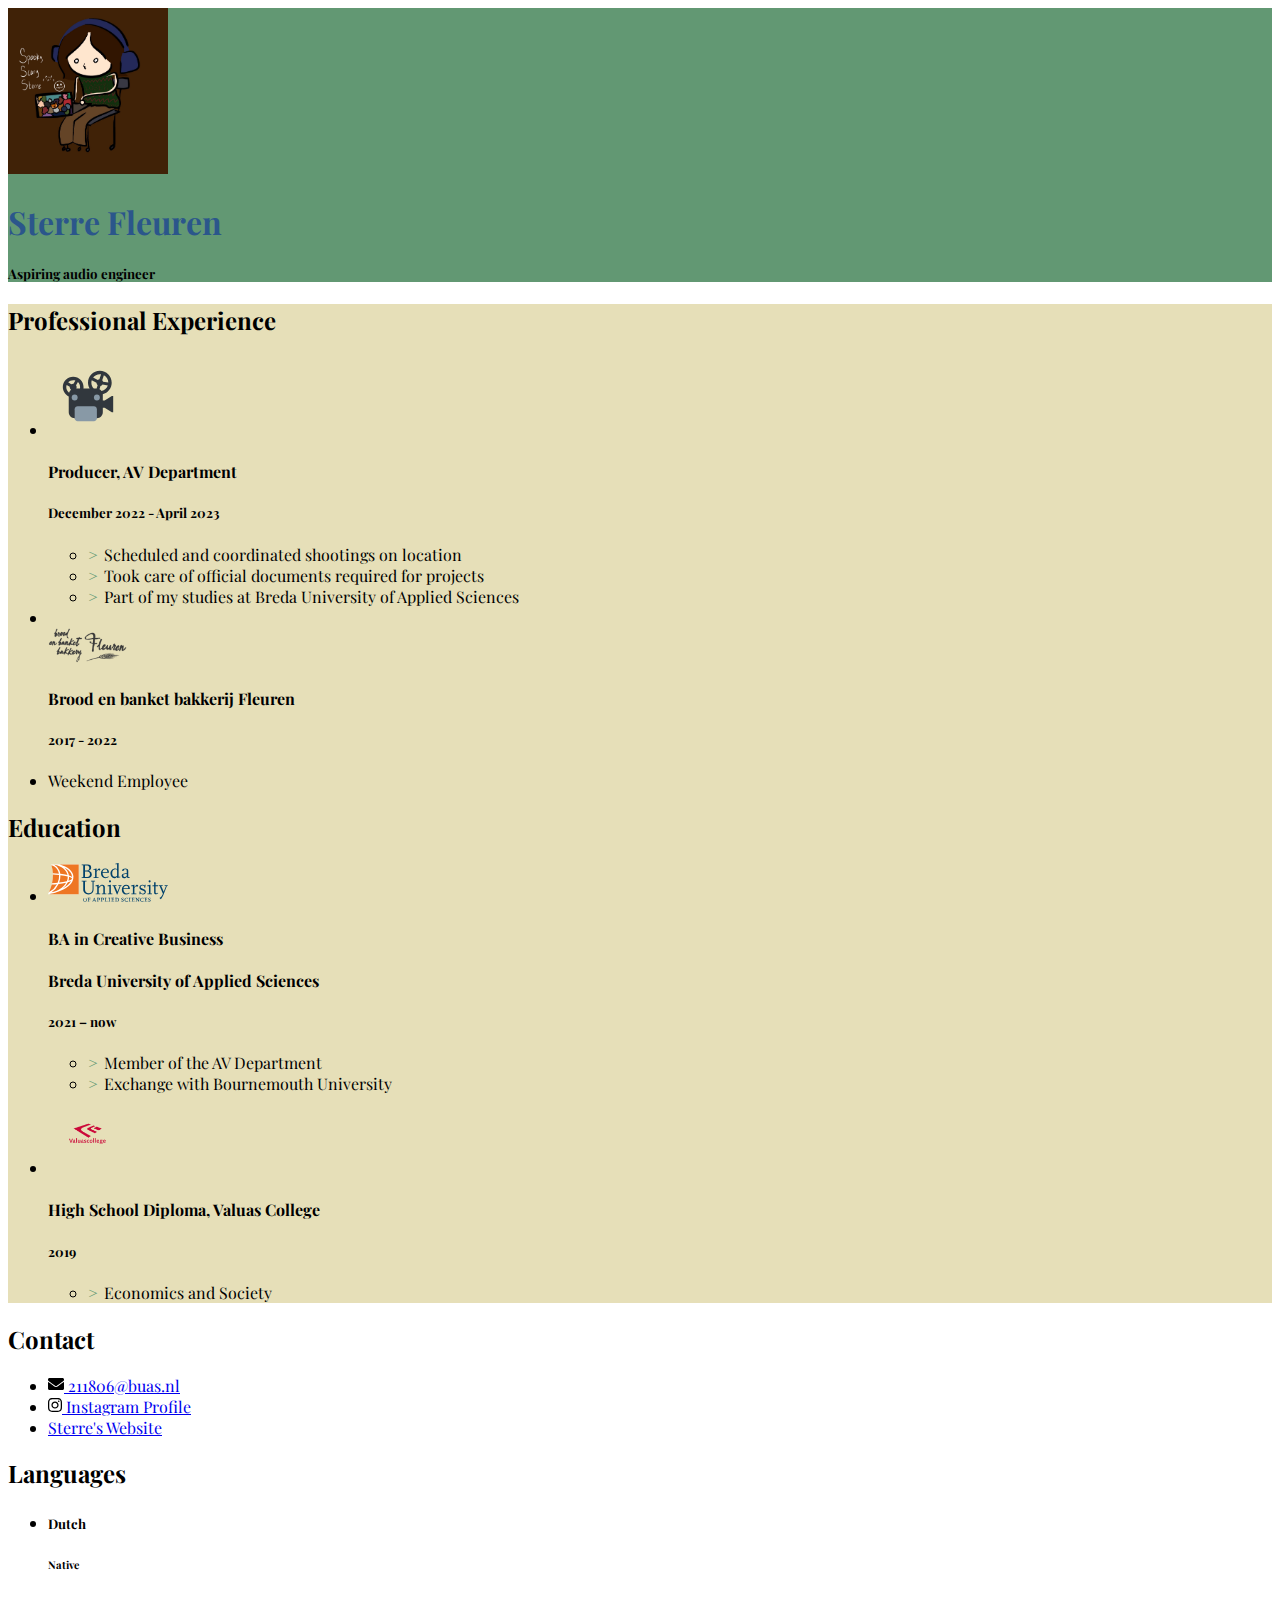
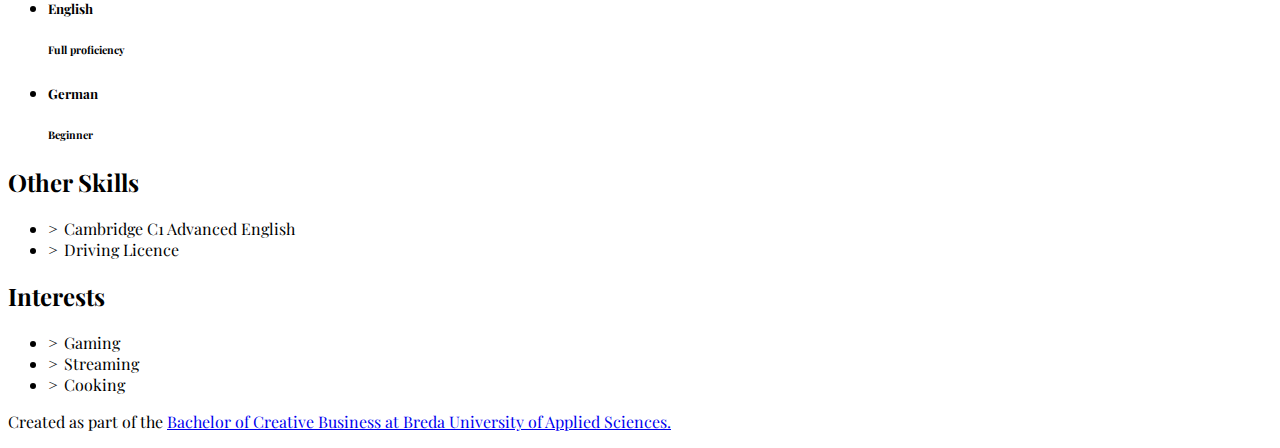
==== commit 4092e2b6: "pokfowkjbenfoj" ====
--- a/index.html
+++ b/index.html
@@ -107,6 +107,7 @@
 
               <!-- 2nd item in professional experience -->
               <li class="biography-item row mb-2">
+				</li>
                 <div class="logo-container col-3 col-sm-2 col-md-3 col-lg-2">
                 <!-- We're using a grid inside a grid so we can align logos and text -->
                   <img class="biography-logo mw-100 d-block mx-auto" src="images/employers/fleuren.png" alt="Company logo" width="80">
@@ -116,7 +117,6 @@
                   <h5>2017 - 2022</h5>
                 </div>
 				<li>Weekend Employee</li>
-				</li>
 				</ul>
           </section>
 
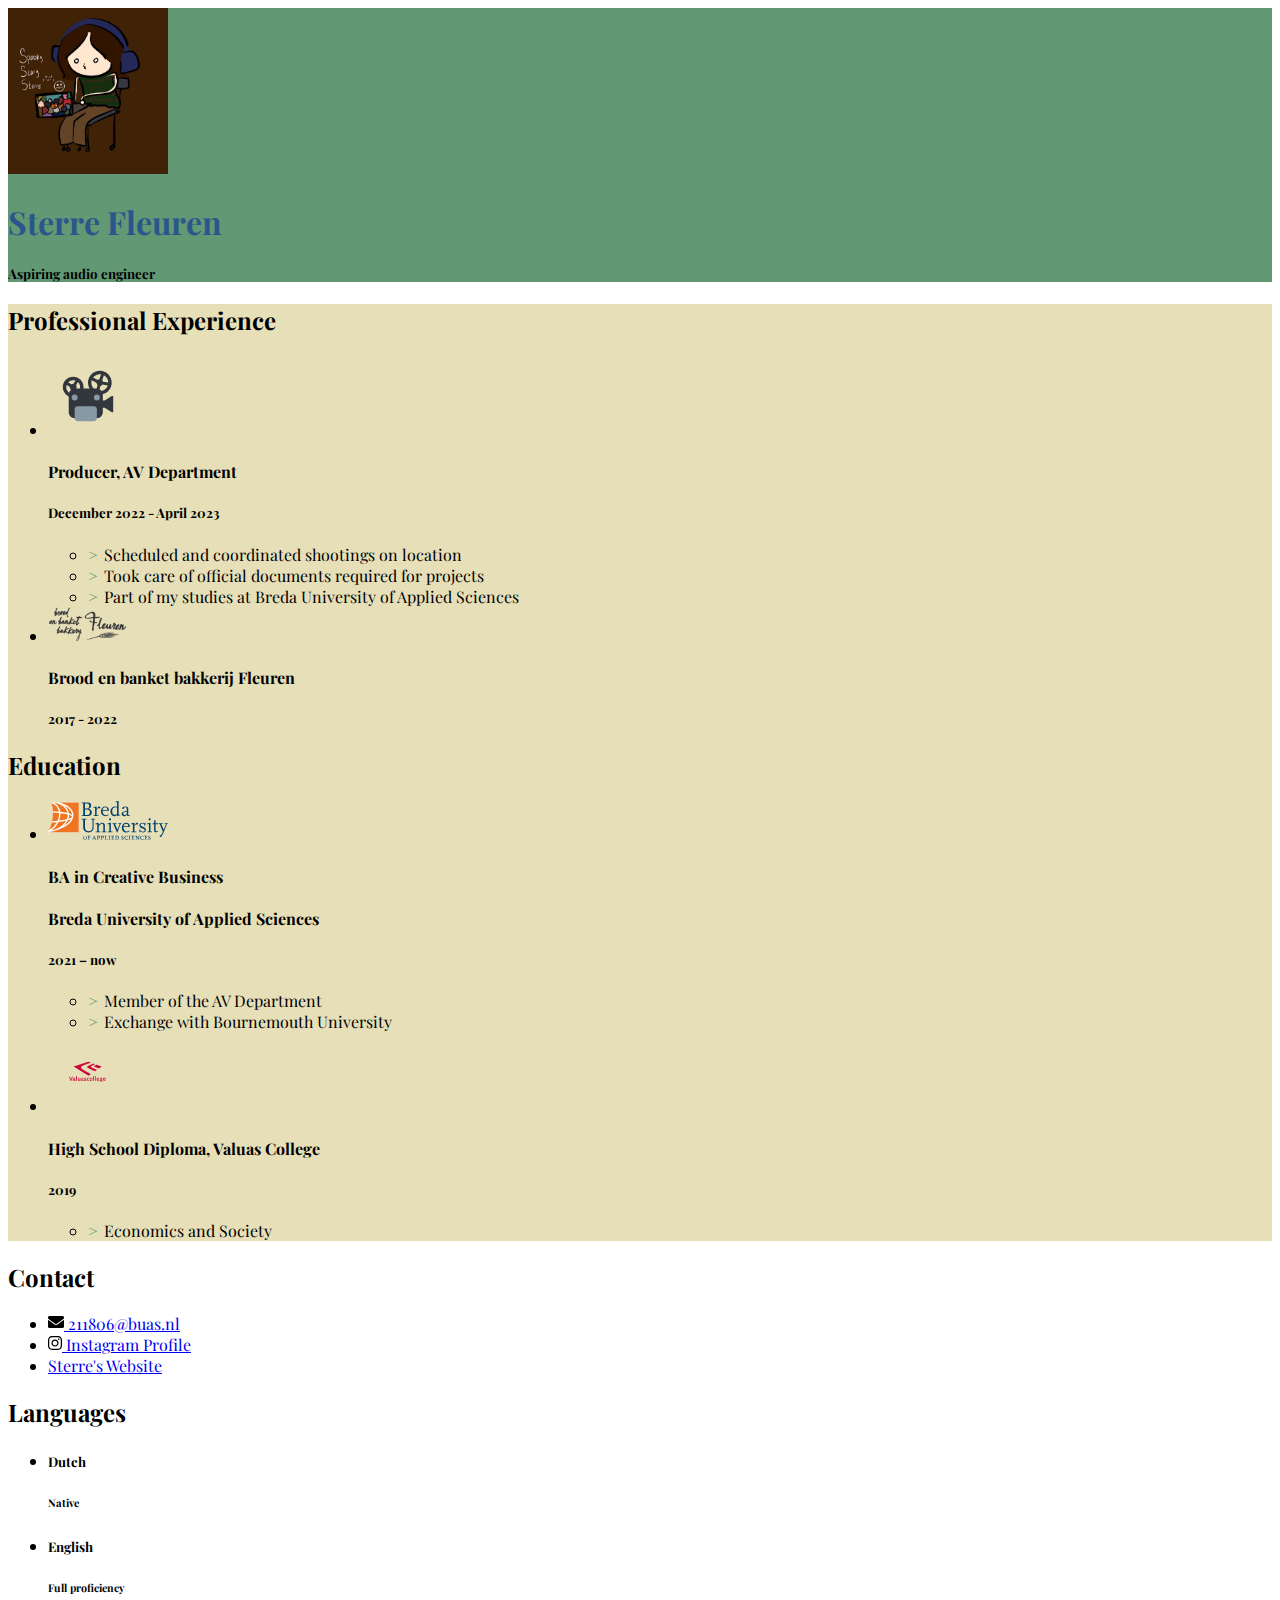
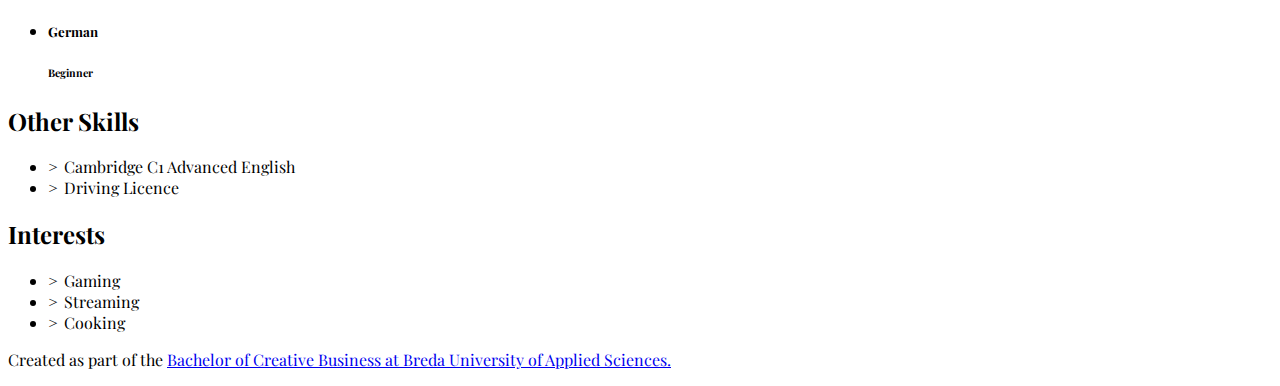
==== commit 398e150f: "cmon" ====
--- a/index.html
+++ b/index.html
@@ -107,7 +107,6 @@
 
               <!-- 2nd item in professional experience -->
               <li class="biography-item row mb-2">
-				</li>
                 <div class="logo-container col-3 col-sm-2 col-md-3 col-lg-2">
                 <!-- We're using a grid inside a grid so we can align logos and text -->
                   <img class="biography-logo mw-100 d-block mx-auto" src="images/employers/fleuren.png" alt="Company logo" width="80">
@@ -116,7 +115,9 @@
                   <h4>Brood en banket bakkerij Fleuren</h4>
                   <h5>2017 - 2022</h5>
                 </div>
-				<li>Weekend Employee</li>
+				
+								</li>
+
 				</ul>
           </section>
 
